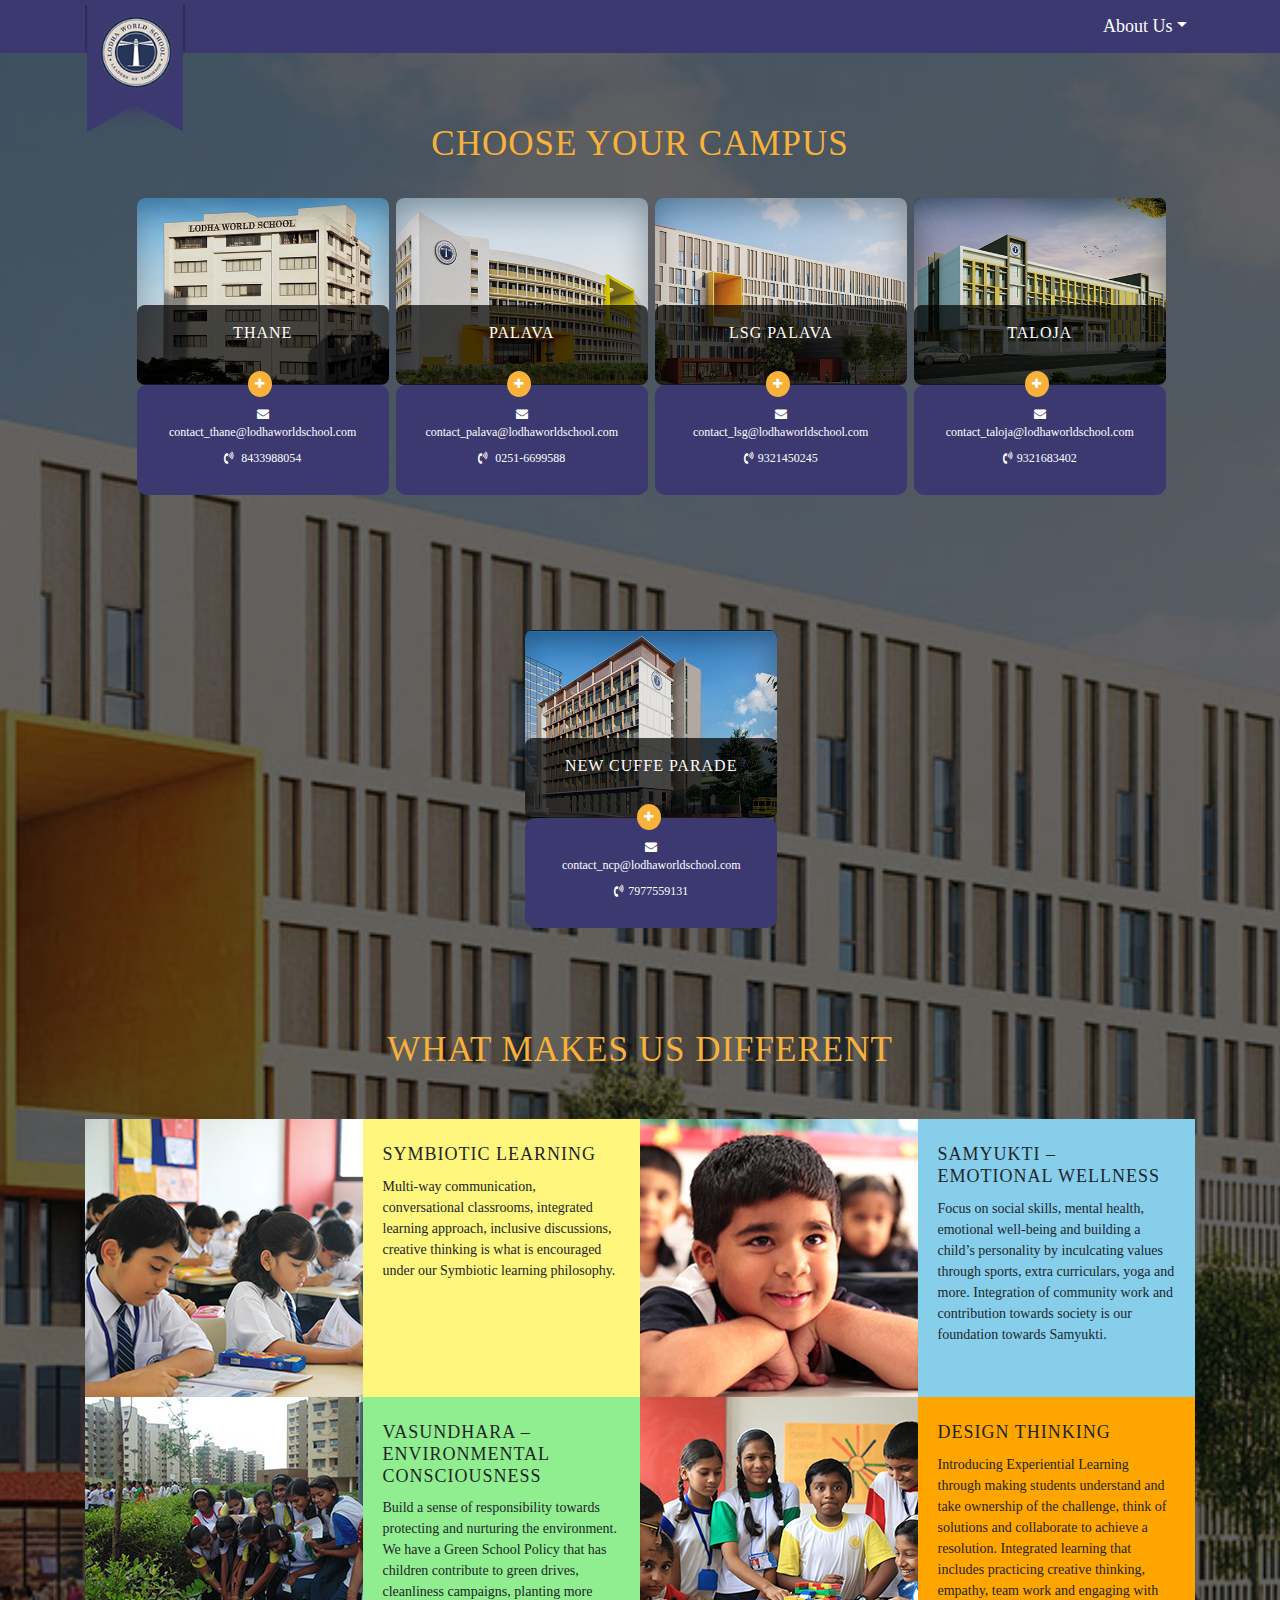
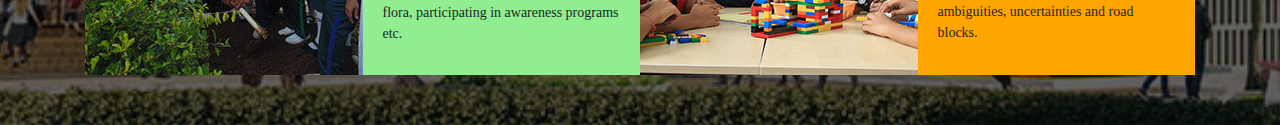
==== index.html @ 144d363f "Initial commit" ====
<!doctype html>
<html>
	<head>
		<title>Lodha World School</title>
		
		<meta charset="utf-8">

		<meta http-equiv="X-UA-Compatible" content="IE=edge">

		<meta name="viewport" content="width=device-width, initial-scale=1">
		
		<link href="css/bootstrap.css" rel="stylesheet" type="text/css"> 
		<link href="css/style.css" rel="stylesheet" type="text/css">
		<link href="css/responsive.css" rel="stylesheet" type="text/css">
		
		
		<link href="https://stackpath.bootstrapcdn.com/font-awesome/4.7.0/css/font-awesome.min.css" rel="stylesheet" crossorigin="anonymous">
		
		<link href="https://fonts.googleapis.com/css?family=Montserrat:400,700" rel="stylesheet" type="text/css">
		
		<link href="https://fonts.googleapis.com/css?family=Open+Sans" rel="stylesheet">
		
		<!-- Google Tag Manager -->
<script>(function(w,d,s,l,i){w[l]=w[l]||[];w[l].push({'gtm.start':
new Date().getTime(),event:'gtm.js'});var f=d.getElementsByTagName(s)[0],
j=d.createElement(s),dl=l!='dataLayer'?'&l='+l:'';j.async=true;j.src=
'https://www.googletagmanager.com/gtm.js?id='+i+dl;f.parentNode.insertBefore(j,f);
})(window,document,'script','dataLayer','GTM-NBWCQ5S');</script>
<!-- End Google Tag Manager -->
	</head>
	
	<body>
	<!-- Google Tag Manager (noscript) -->
<noscript><iframe src="https://www.googletagmanager.com/ns.html?id=GTM-NBWCQ5S"
height="0" width="0" style="display:none;visibility:hidden"></iframe></noscript>
<!-- End Google Tag Manager (noscript) -->
		<section class="sticky">
		<div class="navigation-wrap bg-light start-header start-style">
		<div class="container">
			<div class="row">
				<div class="col-12">
					<nav class="navbar navbar-expand-md navbar-light">
					
						<a class="navbar-brand" href="index.html" alt="">
							<img class="logo" src="image/lodha-world-school-logo.png">
							<img class="logo-1" src="image/lodha-world-school-logo.png">
						</a>	
						
						<button class="navbar-toggler" type="button" data-toggle="collapse" data-target="#navbarSupportedContent" aria-controls="navbarSupportedContent" aria-expanded="false" aria-label="Toggle navigation">
							<span class="navbar-toggler-icon"></span>
						</button>
						
						<div class="collapse navbar-collapse" id="navbarSupportedContent">
							<ul class="navbar-nav ml-auto py-4 py-md-0">
								<li class="nav-item pl-4 pl-md-0 ml-0 ml-md-4 dropdown">
									<a class="nav-link dropdown-toggle" data-toggle="dropdown" href="">About Us</a>
									<ul class="dropdown-menu">
										<li><a href=" https://www.lodhaworldschool.com/thane/about-us/chairpersons-message/">Chairperson's Message</a></li>
										<li><a href="https://www.lodhaworldschool.com/thane/about-us/vision-and-philosophy/">Vision and philosophy </a></li>
										<li><a href="https://www.lodhaworldschool.com/thane/about-us/core-values/">Core Values </a></li>
									</ul>
								</li>
								
							</ul>
						</div>
						
					</nav>	
					
				</div>
			</div>
		</div>
	</div>
	</section>
		
		<section class="school">
			<div class="container">
				<div class="row">
					
					<h2 class="heading">Choose Your Campus</h2>
					
					<ul class="schoolslide">
						<li>
							<div class="schoolBranchCntr idxfindscanimation1 animated fadeInLeft"> 
							
								<div class="schoolBranch"><img src="image/thane.jpg" alt=""></div>
								<h6> Thane </h6>
								
								<div class="content">
									<p><i class="fa fa-envelope"></i>
									<a href="mailto:contact_thane@lodhaworldschool.com">
									contact_thane@lodhaworldschool.com</a></p>
									<p><a href="tel:8433988054"><i class="fa fa-volume-control-phone"></i> 8433988054</a></p>
								</div>
								
								<a href="https://www.lodhaworldschool.com/thane/" target="_blank" class="link"><i class="fa fa-plus"></i></a>
								
								
								
							</div>
						</li>
						
						<li>
							<div class="schoolBranchCntr idxfindscanimation1 animated fadeInLeft"> 
							
								<div class="schoolBranch"><img src="image/palava.jpg" alt=""></div>
								<h6>Palava</h6>
								<div class="content">
									<p><i class="fa fa-envelope"></i><a href="mailto:contact_palava@lodhaworldschool.com">
								 contact_palava@lodhaworldschool.com</a></p>
									<p><a href="tel:0251-6699588"><i class="fa fa-volume-control-phone"></i> 0251-6699588</a></p>
								</div>
								<a href="https://www.lodhaworldschool.com/palava/" target="_blank" class="link"><i class="fa fa-plus"></i></a> 
							</div>
						</li>
						
						<li>
							<div class="schoolBranchCntr idxfindscanimation1 animated fadeInLeft"> 
								<div class="schoolBranch"><img src="image/lsg-palava.jpg" alt=""></div>
								<h6>LSG Palava </h6>
								
								<div class="content">
									<p><i class="fa fa-envelope"></i><a href="mailto:contact_lsg@lodhaworldschool.com">
								 contact_lsg@lodhaworldschool.com</a></p>
									<p><a href="tel:9321450245"><i class="fa fa-volume-control-phone"></i>9321450245</a></p>
								</div>
								
								<a href="https://www.lodhaworldschool.com/lsgpalava/" target="_blank" class="link"><i class="fa fa-plus"></i></a> 
							</div>
						</li>
						
						<li>
							<div class="schoolBranchCntr idxfindscanimation1 animated fadeInLeft"> 
								<div class="schoolBranch"><img src="image/taloja.jpg" alt=""></div>
								<h6>Taloja</h6>
								
								<div class="content">
									<p><i class="fa fa-envelope"></i><a href="mailto:contact_taloja@lodhaworldschool.com">
								 contact_taloja@lodhaworldschool.com</a></p>
									<p><a href="tel:9321683402"><i class="fa fa-volume-control-phone"></i>9321683402</a></p>
								</div>
								
								<a href="https://www.lodhaworldschool.com/taloja/" target="_blank"  class="link"><i class="fa fa-plus"></i></a> 
							</div>
						</li>
						
						<li>
							<div class="schoolBranchCntr idxfindscanimation1 animated fadeInLeft"> 
								<div class="schoolBranch"><img src="image/new-cuffe-parade.jpg" alt=""></div>
								<h6>New Cuffe Parade</h6>
								
								<div class="content">
									<p><i class="fa fa-envelope"></i><a href="mailto:contact_ncp@lodhaworldschool.com">
								 contact_ncp@lodhaworldschool.com</a></p>
									<p><a href="tel:7977559131"><i class="fa fa-volume-control-phone"></i>7977559131</a></p>
								</div>
								
								<a href="https://www.lodhaworldschool.com/new-cuffe-parade/" target="_blank"  class="link"><i class="fa fa-plus"></i></a> 
							</div>
						</li>
					</ul>
				</div>
			</div>
		</section>
		
		<section class="difference">
			<div class="container">
				<h2 class="heading">What Makes Us Different</h2>
				<div class="row no-gutters p-0 mt-5">
					<div class="col-lg-3 col-sm-4 col-xs-6 r-full-width">
						<img src="image/diff-1.jpg">
					</div>
					<div class="col-lg-3 col-sm-4 col-xs-6 r-full-width">
						<div class="diff-content yellow">
							<h2>SYMBIOTIC LEARNING</h2>
							<p>Multi-way communication, conversational classrooms, integrated learning approach, inclusive discussions, creative thinking is what is encouraged under our Symbiotic learning philosophy.</p>
						</div>
					</div>
					<div class="col-lg-3 col-sm-4 col-xs-6 r-full-width">
						<img src="image/diff-2.jpg">
					</div>
					<div class="col-lg-3 col-sm-4 col-xs-6 r-full-width">
						<div class="diff-content blue">
							<h2>SAMYUKTI – EMOTIONAL WELLNESS</h2>
							<p>Focus on social skills, mental health, emotional well-being and building a child’s personality by inculcating values through sports, extra curriculars, yoga and more. Integration of community work and contribution towards society is our foundation towards Samyukti.</p>
						</div>
					</div>
					<div class="col-lg-3 col-sm-4 col-xs-6 r-full-width">
						<img src="image/diff-3.jpg">
					</div>
					<div class="col-lg-3 col-sm-4 col-xs-6 r-full-width">
						<div class="diff-content green">
							<h2>VASUNDHARA – ENVIRONMENTAL CONSCIOUSNESS</h2>
							<p>Build a sense of responsibility towards protecting and nurturing the environment. We have a Green School Policy that has children contribute to green drives, cleanliness campaigns, planting more flora, participating in awareness programs etc.</p>
						</div>
					</div>
					<div class="col-lg-3 col-sm-4 col-xs-6 r-full-width">
						<img src="image/diff-4.jpg">
					</div>
					<div class="col-lg-3 col-sm-4 col-xs-6 r-full-width">
						<div class="diff-content orange">
							<h2>DESIGN THINKING</h2>
							<p>Introducing Experiential Learning through making students understand and take ownership of the challenge, think of solutions and collaborate to achieve a resolution. Integrated learning that includes practicing creative thinking, empathy, team work and engaging with ambiguities, uncertainties and road blocks.</p>
						</div>
					</div>
				</div>
			</div>
		</section>
	
	
	
	
	<script src="https://ajax.googleapis.com/ajax/libs/jquery/3.4.1/jquery.min.js"></script>
	<script src="js/jquery.js"></script>
	<!-- <script src="js/jquery-1.9.1.min.js" type="text/javascript"></script>  -->
	<script src="js/bootstrap.min.js" type="text/javascript"></script> 
	
	<script src="js/custom.js" type="text/javascript"></script> 
	 
	
	</body>
</html>
---- css/style.css ----
* {
	margin:0;
	padding:0;
	scroll-behavior: smooth;
}

@font-face{
	font-family:'CenturyGothicRegular';
	src: url(../font/CenturyGothicRegular.ttf) ;
	
}

h1, h2, h3, h4, h5, h6 {
    margin: 0 0 30px;
    text-transform: uppercase;
    font-family: 'CenturyGothicRegular';
    letter-spacing: 1px;
}

a:hover {
	text-decoration:none;
}

body {
	height: 100%;
    background: url(../image/bg5.jpg);
    background-size: cover;
    background-position: bottom;
    position: relative;
    background-repeat: no-repeat;
	position:relative;
	font-family:'CenturyGothicRegular';
}



body:before {
	position:absolute;
	content:'';
	width:100%;
	height:100%;
	top:0;
	left:0;
	background:#000;
	opacity:.6	
}


/* .bg-light { */
	/* background-color: transparent !important; */
	/* padding: 0px; */
/* } */


.navbar {
	padding:0;
}
.navigation-wrap{
	position: relative;
	width: 100%;
	top: 0;
	left: 0;
	z-index: 1000;
	-webkit-transition : all 0.3s ease-out;
	transition : all 0.3s ease-out;
	background: #3b3970 !important;
}

.start-header.scroll-on .navbar-brand .logo {
	display:none;
}

.start-header.scroll-on .nav-link{
	color: #041210 !important;
}

.start-header.scroll-on .nav-link:hover{
	color: #041210 !important;
}

.navbar-brand .logo-1 {
	display:none;
}

.start-header {
	opacity: 1;
	transform: translateY(0);
	padding: 5px 0;
	/* box-shadow: 0 10px 30px 0 rgba(138, 155, 165, 0.15); */
	-webkit-transition : all 0.3s ease-out;
	transition : all 0.3s ease-out;
}
.start-header.scroll-on {
	position: fixed;
	box-shadow: 0 5px 10px 0 rgba(138, 155, 165, 0.15);
	padding: 10px 0;
	-webkit-transition : all 0.5s ease-out;
	transition : all 0.5s ease-out;
	z-index: 222222;
	padding:0;
	background: #fff !important;
}

.start-header .navbar-brand .logo {
	width:100px;
	position:absolute;
	top:0;
}
.start-header.scroll-on .navbar-brand .logo-1 {
	height: auto;
	width: 80px;
	-webkit-transition : all 0.5s ease-out;
	transition : all 0.5s ease-out;
	display:block;
	    position: absolute;
    top: 0;
}


.navbar .nav-link {
	color:#fff !important;
	font-size: 18px;
}

.dropdown:hover .dropdown-menu {
	display:block;
}

.dropdown .dropdown-menu {
    width: 200px;
    border-radius: 0;
    text-align: left;
    left: -40px;
    right: 0;
    padding: 0;
    top: 50px;
    z-index: 999;
}

.dropdown .dropdown-menu li {
    border-bottom: 2px solid #19514d;
    padding: 10px;
    
}

.dropdown .dropdown-menu li a {
    color: #666;
    text-decoration: none;
    font-size: 15px;
    transition: 0.3s all ease;
    font-weight:600;
}

.dropdown .dropdown-menu li:hover {
    /* background: #fe942b; */
    background: #fff;
}

.dropdown .dropdown-menu li:hover a {
    color: #19514d;
}

.dropdown {
	display:block;
}

.navbar-toggler {
	float: right;
	border: none;
	padding-right: 0;
}
.navbar-toggler:active,
.navbar-toggler:focus {
	outline: none;
}
.navbar-light .navbar-toggler-icon {
	width: 24px;
	height: 17px;
	background-image: none;
	position: relative;
	border-bottom: 2px solid #fff;
    transition: all 300ms linear;
}
.navbar-light .navbar-toggler-icon:after, 
.navbar-light .navbar-toggler-icon:before{
	width: 24px;
	position: absolute;
	height: 2px;
	background-color: #fff;
	top: 0;
	left: 0;
	content: '';
	z-index: 1;
    transition: all 300ms linear;
}

.scroll-on .navbar-light .navbar-toggler-icon:after, 
.scroll-on .navbar-light .navbar-toggler-icon:before{
	background-color: #3b3970;
}

.scroll-on .navbar-light .navbar-toggler-icon {
	border-bottom: 2px solid #3b3970;
}
.navbar-light .navbar-toggler-icon:after{
	top: 8px;
}
.navbar-toggler[aria-expanded="true"] .navbar-toggler-icon:after {
	transform: rotate(45deg);
}
.navbar-toggler[aria-expanded="true"] .navbar-toggler-icon:before {
	transform: translateY(8px) rotate(-45deg);
}
.navbar-toggler[aria-expanded="true"] .navbar-toggler-icon {
	border-color: transparent;
}

.school {
	padding: 50px 0;
}

/* .school-box { */
	    /* width: 19%; */
    /* margin: 0 5px; */
/* } */

/* .card { */
	/* width:100%; */
    /* height: 210px; */
    /* text-shadow: 0 1px 3px rgb(0 0 0 / 60%); */
    /* background-size: cover !important; */
    /* color: white; */
    /* position: relative; */
    /* border-radius: 5px; */
    /* margin-bottom: 20px; */
/* } */

/* .card-description { */
    /* position: absolute; */
    /* bottom: 10px; */
    /* left: 10px; */
/* } */

/* .card-description h2 { */
    /* font-size: 18px; */
    /* letter-spacing: 1px; */
    /* color: #f8b239; */
/* } */

/* .card-link { */
    /* position: absolute; */
    /* top: 0; */
    /* bottom: 0; */
    /* width: 100%; */
    /* z-index: 2; */
    /* background: black; */
    /* opacity: 0; */
/* } */


.school .container {
	max-width:1300px;
}

.schoolslide {
    position: relative;
	text-align:center;
	/* margin-bottom:50px; */
	margin-bottom: -90px;
}

.schoolslide li {
    width: 255px;
	display: inline-block;
   text-align: left;
}

.schoolBranchCntr {
    display: block;
    width: 95%;
    margin: 5%;
}

.schoolBranchCntr a {
    position: relative;
    display: block;
}

.schoolBranch {
    display: inline-block;
    position: relative;
    background: rgba(0, 0, 0, 1);
    border-radius: 8px;
    width: 104%;
}

.schoolBranch::before {
    content: "";
    position: absolute;
    top: 0;
    bottom: 0;
    left: 0;
    right: 0;
    z-index: 999;
    width: 100%;
    border-radius: 8px;
    box-shadow: inset 0px 10px 30px rgb(0 0 0 / 30%);
    -moz-box-shadow: inset 0px 10px 30px rgba(0, 0, 0, .3);
    -webkit-box-shadow: inset 0px 10px 30px rgb(0 0 0 / 30%);
}

.schoolBranch img {
    vertical-align: middle;
    border-radius: 8px;
    width: 100%;
    margin-bottom: 0px;
    opacity: 0.9;
    position: relative;
}

.schoolBranchCntr  {
    position: relative;
    display: block;
}
.schoolBranchCntr  h6 {
    position: relative;
    bottom: 79px;
    left: 0px;
    z-index: 9999;
    width: 104%;
    color: #fff;
    font-size: 16px;
    line-height: 20px;
    background: rgba(0, 0, 0, .7);
    border-radius: 8px;
    text-align: center;
    padding: 20px 0;
	height:80px;
	line-height: 16px;
}

.schoolBranchCntr  h6 span {
	font-size:9px;
}

.schoolBranchCntr  .link i {
    display: block;
    position: absolute;
    top: -233px;
    left: 46%;
    width: 24px;
    height: 26px;
    line-height: 26px;
    color: #fff;
    background: #f8b239;
    border-radius: 50%;
    font-size: 12px;
    padding-left: 7px;
	z-index: 23333;
}

.schoolBranchCntr  .content {
   position: relative;
    width: 104%;
    background: #3b3970;
    padding: 20px 0;
    border-radius: 10px;
    color: #fff;
    top: -109px;
    text-align:center;
}

.schoolBranchCntr .content p {
    font-size: 12px;
    margin-bottom: 8px;
    color: #fff;
    
}

.schoolBranchCntr  .content p a{
	color:#fff;
}

.schoolBranchCntr  .content p a i{
	margin-right:5px;
}

/* .schoolBranchCntr a h6 span { */
    /* display: inline-block; */
    /* width: 94%; */
    /* vertical-align: top; */
    /* margin-left: 0%; */
/* } */


.address-grid {
    min-height: 100px;
	background: #fff;
    margin-bottom: 30px;
    padding: 10px 12px;
    font-size: 14px;
    box-shadow: 0 3px 15px rgb(0 0 0 / 50%);
	margin: 0 5px;
    border-radius: 10px;
	width:19%;
}

.address-grid .header {
    color: #f8b239;
    font-size: 18px;
    margin-bottom: 3px;
    font-weight: 600;
}

.address-grid ul li {
	list-style:none;
}
.address-grid ul li a {
    color: #333;
	font-size:11px;
}

.address-grid ul li a i {
	margin-right:5px;
	color:#3b3970;
	font-size: 12px;
}
.contact-detail {
	position:relative;
}

.heading {
	text-align:center;
	position:relative;
	font-size:35px;
	color:#f8b239;
	margin:20px auto;
	font-weight:400;
}

.difference {
	padding:0 0 50px;
}

.difference img {
	height:100%;
	width:100%;
}
.diff-content {
	padding: 25px 20px;
	    height: 278px;
}

.diff-content h2{
	font-size:18px;
	margin-bottom:10px;
}

.diff-content p {
	font-size:14px;
}
.diff-content.yellow  {
	background: #FFF67D;
}

.diff-content.blue  {
	background: #87CEEB;
}

.diff-content.green  {
	background: #90ee90;
}

.diff-content.orange  {
	background: #FFA500;
}
---- css/responsive.css ----
@media only screen and (max-width: 767px) {
	body {
		height:100%;
	}
	.heading {
		font-size:32px;
		margin-bottom: 85px;
	}
	
	.schoolBranchCntr {
		width:auto;
		margin: -55px 20px;
	}
	
	.schoolslide li {
		width:100%;
	} 
	
	.schoolBranch {
		width:100%;
	}
	
	.schoolBranchCntr h6 {
		width:100%;
	}
	
	.schoolBranchCntr .content {
		width:100%;
	}
	
	.address-grid {
		width: 100%;
		margin: 0px 22px 15px;
	}
	.address-grid ul li a {
		font-size:15px;
	}
	
	.start-header .navbar-brand .logo {
		width:70px;
	}
	
	.start-header.scroll-on .navbar-brand .logo-1  {
		width:70px;
	}
	
	.schoolBranchCntr .content p {
		font-size:13px;
	}
}
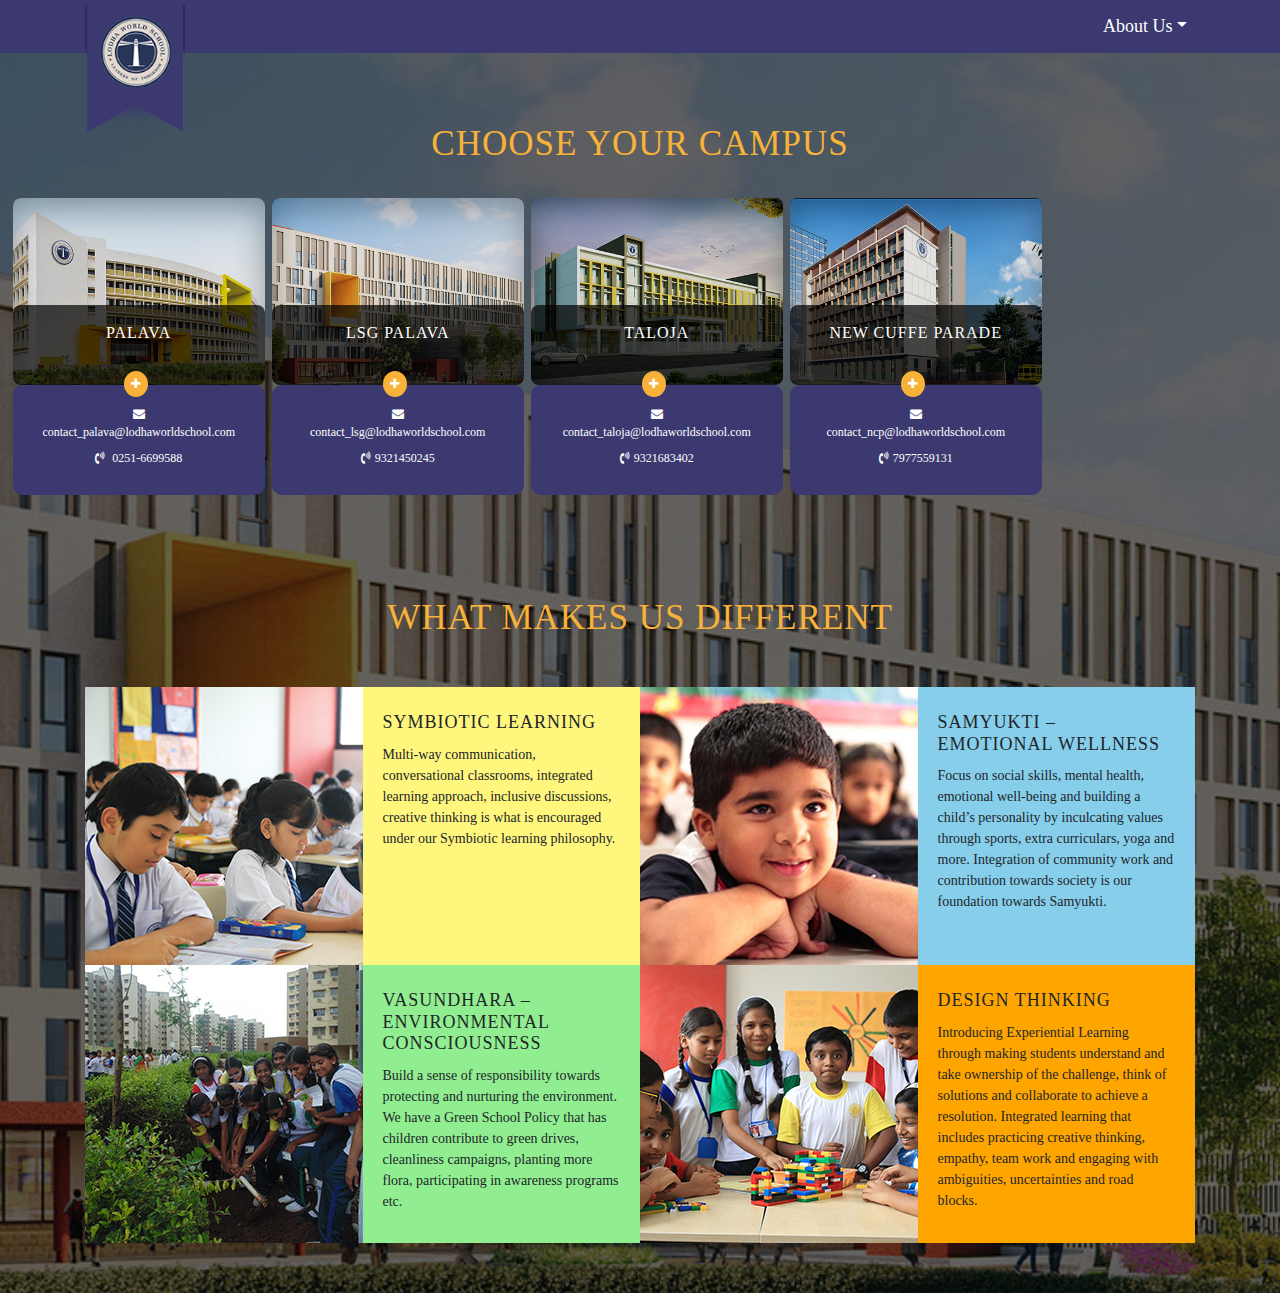
==== commit 9509779e: "hasta theme removed" ====
--- a/index.html
+++ b/index.html
@@ -79,25 +79,7 @@
 					<h2 class="heading">Choose Your Campus</h2>
 					
 					<ul class="schoolslide">
-						<li>
-							<div class="schoolBranchCntr idxfindscanimation1 animated fadeInLeft"> 
-							
-								<div class="schoolBranch"><img src="image/thane.jpg" alt=""></div>
-								<h6> Thane </h6>
-								
-								<div class="content">
-									<p><i class="fa fa-envelope"></i>
-									<a href="mailto:contact_thane@lodhaworldschool.com">
-									contact_thane@lodhaworldschool.com</a></p>
-									<p><a href="tel:8433988054"><i class="fa fa-volume-control-phone"></i> 8433988054</a></p>
-								</div>
-								
-								<a href="https://www.lodhaworldschool.com/thane/" target="_blank" class="link"><i class="fa fa-plus"></i></a>
-								
-								
-								
-							</div>
-						</li>
+						
 						
 						<li>
 							<div class="schoolBranchCntr idxfindscanimation1 animated fadeInLeft"> 
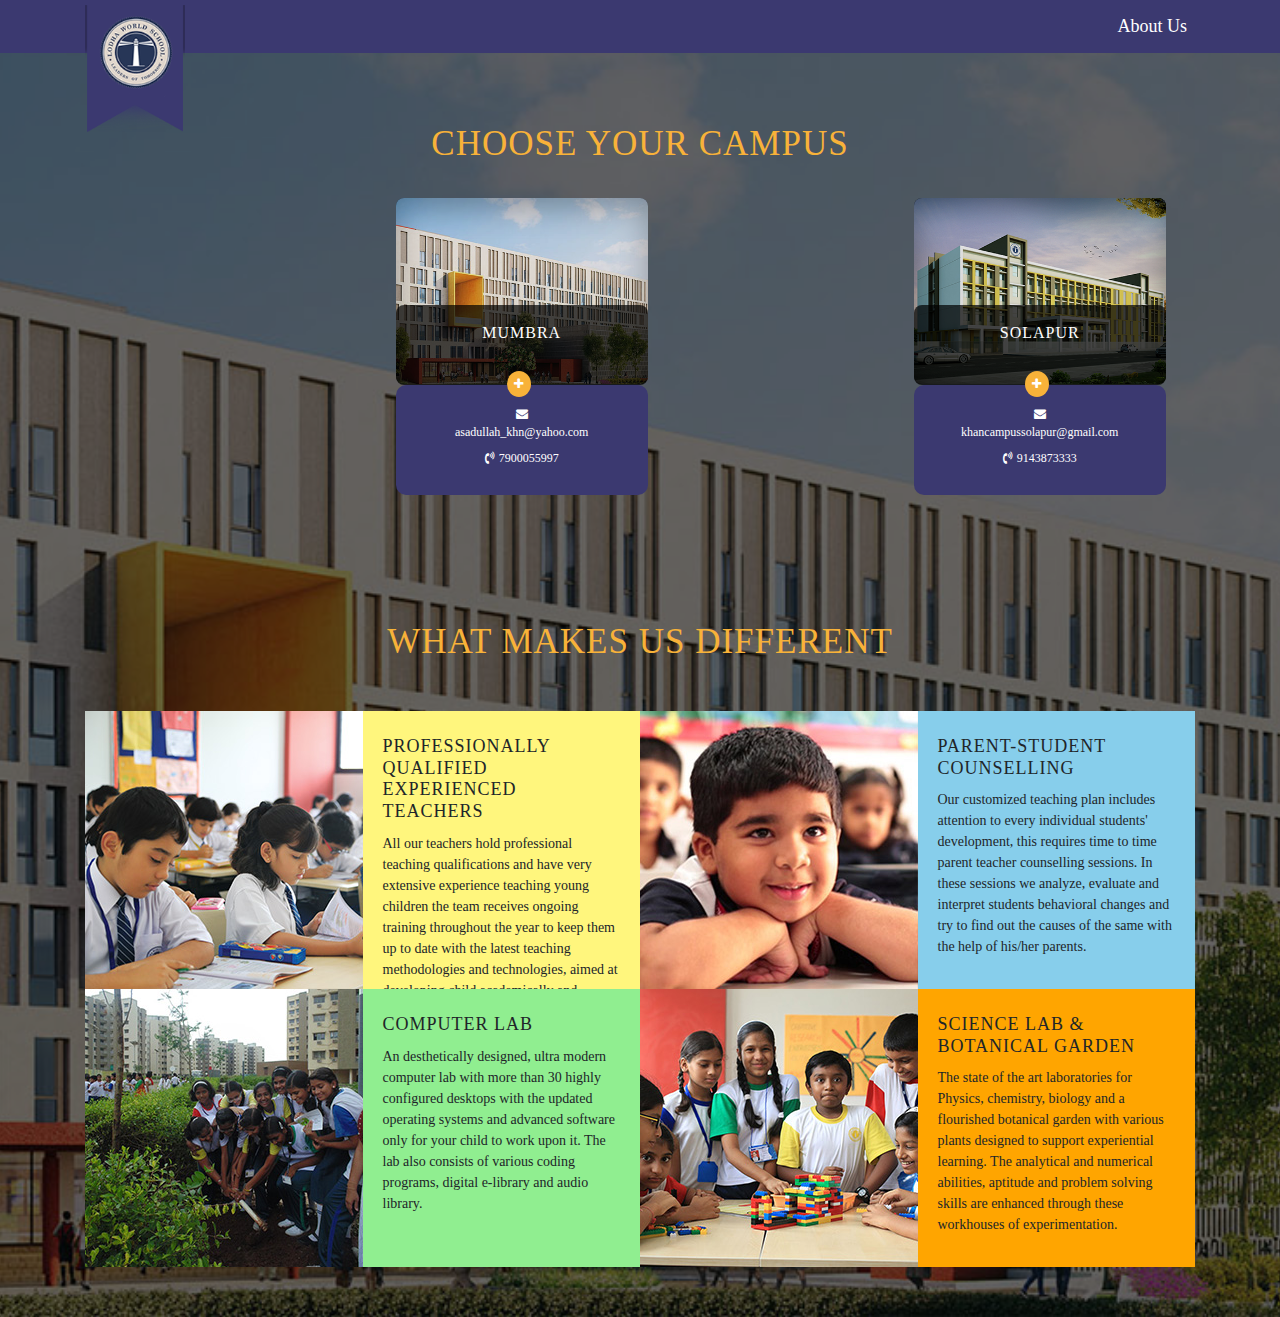
==== commit fa0320c7: "AK index page updated" ====
--- a/index.html
+++ b/index.html
@@ -53,12 +53,12 @@
 						<div class="collapse navbar-collapse" id="navbarSupportedContent">
 							<ul class="navbar-nav ml-auto py-4 py-md-0">
 								<li class="nav-item pl-4 pl-md-0 ml-0 ml-md-4 dropdown">
-									<a class="nav-link dropdown-toggle" data-toggle="dropdown" href="">About Us</a>
-									<ul class="dropdown-menu">
+									<a class="nav-link" data-toggle="dropdown" href="">About Us</a>
+									<!-- <ul class="dropdown-menu">
 										<li><a href=" https://www.lodhaworldschool.com/thane/about-us/chairpersons-message/">Chairperson's Message</a></li>
 										<li><a href="https://www.lodhaworldschool.com/thane/about-us/vision-and-philosophy/">Vision and philosophy </a></li>
 										<li><a href="https://www.lodhaworldschool.com/thane/about-us/core-values/">Core Values </a></li>
-									</ul>
+									</ul> -->
 								</li>
 								
 							</ul>
@@ -74,51 +74,43 @@
 		
 		<section class="school">
 			<div class="container">
-				<div class="row">
-					
-					<h2 class="heading">Choose Your Campus</h2>
-					
+				<div class="row">					
+					<h2 class="heading">Choose Your Campus</h2>					
 					<ul class="schoolslide">
-						
-						
 						<li>
 							<div class="schoolBranchCntr idxfindscanimation1 animated fadeInLeft"> 
-							
-								<div class="schoolBranch"><img src="image/palava.jpg" alt=""></div>
-								<h6>Palava</h6>
-								<div class="content">
-									<p><i class="fa fa-envelope"></i><a href="mailto:contact_palava@lodhaworldschool.com">
-								 contact_palava@lodhaworldschool.com</a></p>
-									<p><a href="tel:0251-6699588"><i class="fa fa-volume-control-phone"></i> 0251-6699588</a></p>
-								</div>
-								<a href="https://www.lodhaworldschool.com/palava/" target="_blank" class="link"><i class="fa fa-plus"></i></a> 
 							</div>
 						</li>
+
+
 						
 						<li>
 							<div class="schoolBranchCntr idxfindscanimation1 animated fadeInLeft"> 
 								<div class="schoolBranch"><img src="image/lsg-palava.jpg" alt=""></div>
-								<h6>LSG Palava </h6>
+								<h6>Mumbra</h6>
 								
 								<div class="content">
-									<p><i class="fa fa-envelope"></i><a href="mailto:contact_lsg@lodhaworldschool.com">
-								 contact_lsg@lodhaworldschool.com</a></p>
-									<p><a href="tel:9321450245"><i class="fa fa-volume-control-phone"></i>9321450245</a></p>
+									<p><i class="fa fa-envelope"></i><a href="mailto:asadullah_khn@yahoo.com">
+								 asadullah_khn@yahoo.com</a></p>
+									<p><a href="tel:7900055997"><i class="fa fa-volume-control-phone"></i>7900055997</a></p>
 								</div>
 								
 								<a href="https://www.lodhaworldschool.com/lsgpalava/" target="_blank" class="link"><i class="fa fa-plus"></i></a> 
 							</div>
 						</li>
-						
+						<li>
+							<div class="schoolBranchCntr idxfindscanimation1 animated fadeInLeft"> 
+							</div>
+						</li>
 						<li>
 							<div class="schoolBranchCntr idxfindscanimation1 animated fadeInLeft"> 
 								<div class="schoolBranch"><img src="image/taloja.jpg" alt=""></div>
-								<h6>Taloja</h6>
+								<h6>Solapur</h6>
 								
 								<div class="content">
-									<p><i class="fa fa-envelope"></i><a href="mailto:contact_taloja@lodhaworldschool.com">
-								 contact_taloja@lodhaworldschool.com</a></p>
-									<p><a href="tel:9321683402"><i class="fa fa-volume-control-phone"></i>9321683402</a></p>
+									<p><i class="fa fa-envelope"></i><a href="mailto:khancampussolapur@gmail.com">
+								 khancampussolapur@gmail.com</a></p>
+									<p><a href="tel:9143873333"><i class="fa fa-volume-control-phone"></i>9143873333</a></p>
 								</div>
 								
 								<a href="https://www.lodhaworldschool.com/taloja/" target="_blank"  class="link"><i class="fa fa-plus"></i></a> 
@@ -127,18 +119,10 @@
 						
 						<li>
 							<div class="schoolBranchCntr idxfindscanimation1 animated fadeInLeft"> 
-								<div class="schoolBranch"><img src="image/new-cuffe-parade.jpg" alt=""></div>
-								<h6>New Cuffe Parade</h6>
 								
-								<div class="content">
-									<p><i class="fa fa-envelope"></i><a href="mailto:contact_ncp@lodhaworldschool.com">
-								 contact_ncp@lodhaworldschool.com</a></p>
-									<p><a href="tel:7977559131"><i class="fa fa-volume-control-phone"></i>7977559131</a></p>
-								</div>
-								
-								<a href="https://www.lodhaworldschool.com/new-cuffe-parade/" target="_blank"  class="link"><i class="fa fa-plus"></i></a> 
 							</div>
 						</li>
+
 					</ul>
 				</div>
 			</div>
@@ -153,8 +137,8 @@
 					</div>
 					<div class="col-lg-3 col-sm-4 col-xs-6 r-full-width">
 						<div class="diff-content yellow">
-							<h2>SYMBIOTIC LEARNING</h2>
-							<p>Multi-way communication, conversational classrooms, integrated learning approach, inclusive discussions, creative thinking is what is encouraged under our Symbiotic learning philosophy.</p>
+							<h2>PROFESSIONALLY QUALIFIED  EXPERIENCED TEACHERS</h2>
+							<p>All our teachers hold professional teaching qualifications and have very extensive experience teaching young children the team receives ongoing training throughout the year to keep them up to date with the latest teaching methodologies and technologies, aimed at developing child academically and socially in a bilingual environment.</p>
 						</div>
 					</div>
 					<div class="col-lg-3 col-sm-4 col-xs-6 r-full-width">
@@ -162,8 +146,8 @@
 					</div>
 					<div class="col-lg-3 col-sm-4 col-xs-6 r-full-width">
 						<div class="diff-content blue">
-							<h2>SAMYUKTI – EMOTIONAL WELLNESS</h2>
-							<p>Focus on social skills, mental health, emotional well-being and building a child’s personality by inculcating values through sports, extra curriculars, yoga and more. Integration of community work and contribution towards society is our foundation towards Samyukti.</p>
+							<h2>PARENT-STUDENT COUNSELLING</h2>
+							<p>Our customized teaching plan includes attention to every individual students' development, this requires time to time parent teacher counselling sessions. In these sessions we analyze, evaluate and interpret students behavioral changes and try to find out the causes of the same with the help of his/her parents.</p>
 						</div>
 					</div>
 					<div class="col-lg-3 col-sm-4 col-xs-6 r-full-width">
@@ -171,8 +155,8 @@
 					</div>
 					<div class="col-lg-3 col-sm-4 col-xs-6 r-full-width">
 						<div class="diff-content green">
-							<h2>VASUNDHARA – ENVIRONMENTAL CONSCIOUSNESS</h2>
-							<p>Build a sense of responsibility towards protecting and nurturing the environment. We have a Green School Policy that has children contribute to green drives, cleanliness campaigns, planting more flora, participating in awareness programs etc.</p>
+							<h2>COMPUTER LAB</h2>
+							<p>An desthetically designed, ultra modern computer lab with more than 30 highly configured desktops with the updated operating systems and advanced software only for your child to work upon it. The lab also consists of various coding programs, digital e-library and audio library.</p>
 						</div>
 					</div>
 					<div class="col-lg-3 col-sm-4 col-xs-6 r-full-width">
@@ -180,8 +164,8 @@
 					</div>
 					<div class="col-lg-3 col-sm-4 col-xs-6 r-full-width">
 						<div class="diff-content orange">
-							<h2>DESIGN THINKING</h2>
-							<p>Introducing Experiential Learning through making students understand and take ownership of the challenge, think of solutions and collaborate to achieve a resolution. Integrated learning that includes practicing creative thinking, empathy, team work and engaging with ambiguities, uncertainties and road blocks.</p>
+							<h2>SCIENCE LAB & BOTANICAL GARDEN</h2>
+							<p>The state of the art laboratories for Physics, chemistry, biology and a flourished botanical garden with various plants designed to support experiential learning. The analytical and numerical abilities, aptitude and problem solving skills are enhanced through these workhouses of experimentation.</p>
 						</div>
 					</div>
 				</div>
